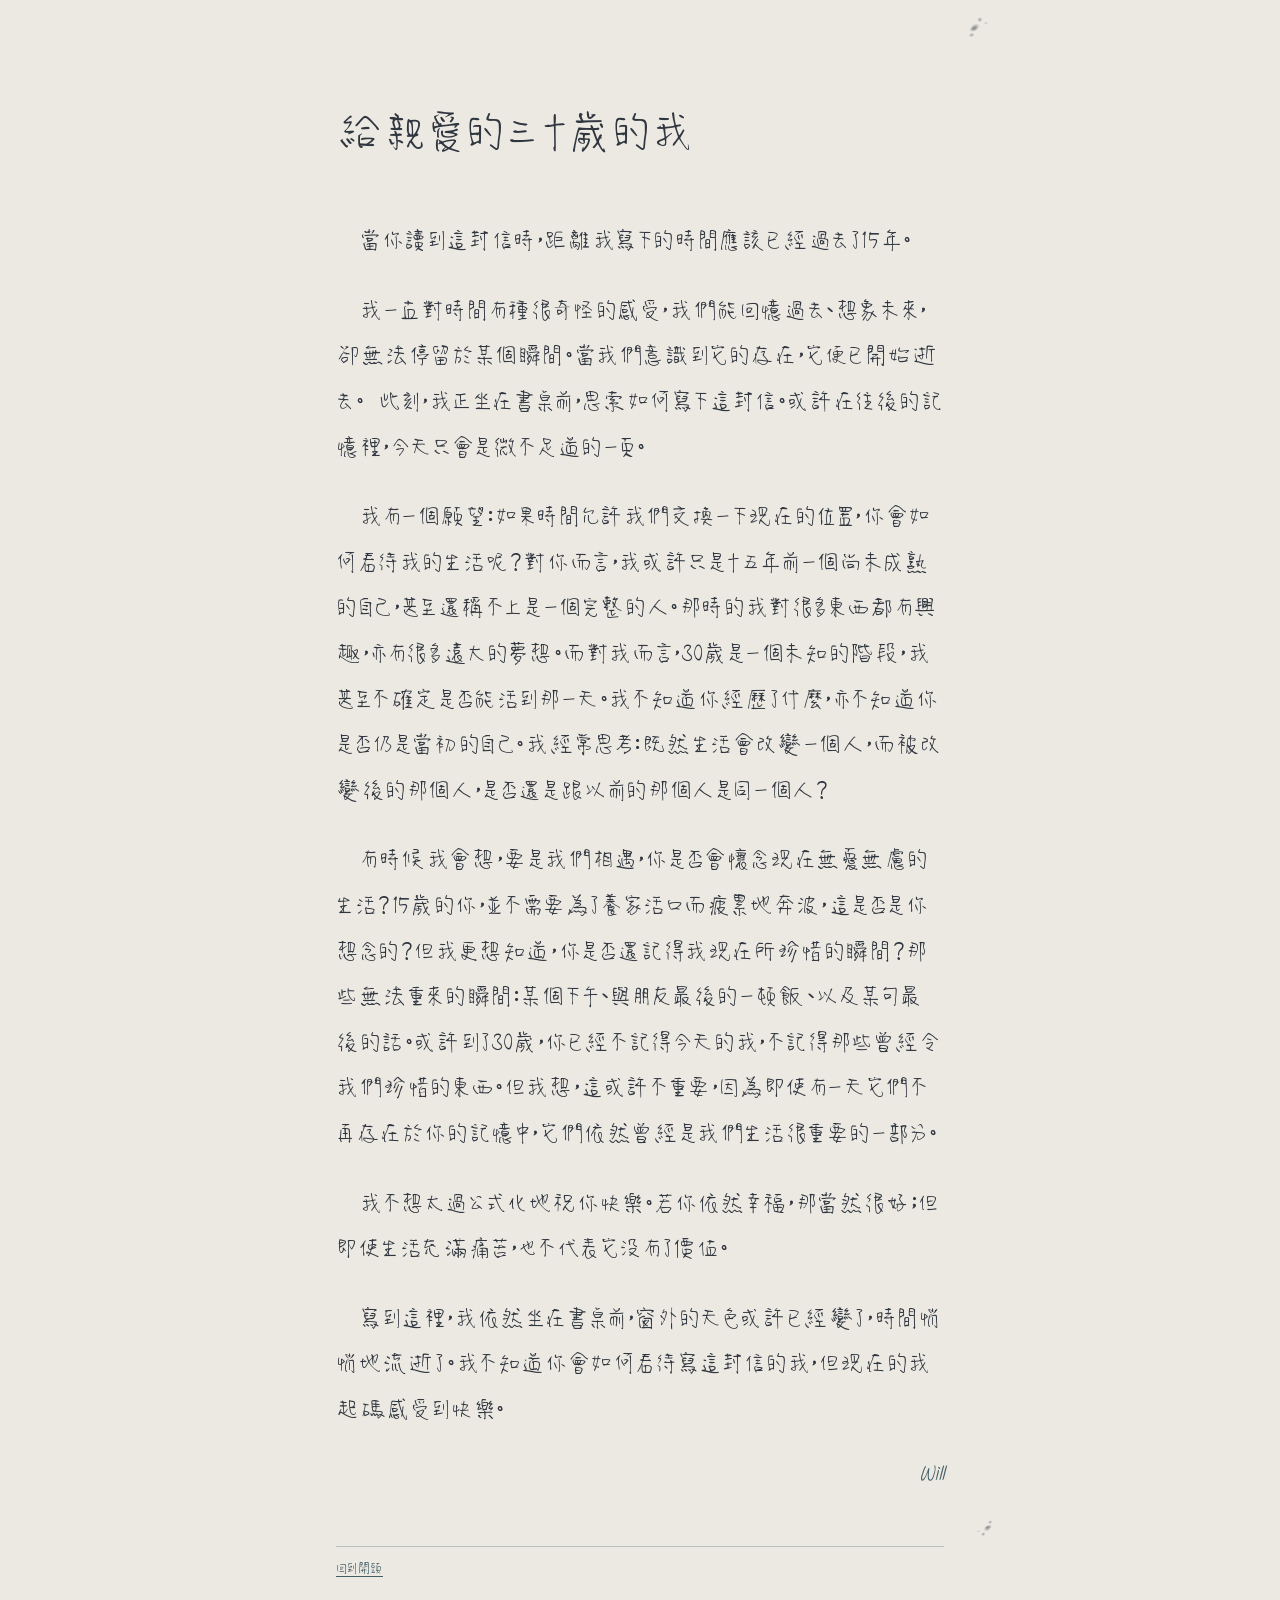
==== handwritten/index.html @ 2702db70 "Add the handwritten edition" ====
<!doctype html>
<html lang="zh-Hant">
<head>
  <meta charset="utf-8">
  <meta name="viewport" content="width=device-width, initial-scale=1, viewport-fit=cover">
  <meta name="description" content="Will 寫給十五年後的自己的一封信。">
  <meta name="theme-color" content="#ece9e2">
  <title>給親愛的三十歲的我 · Will</title>
  <link rel="icon" href="favicon.svg" type="image/svg+xml">
  <link rel="stylesheet" href="letter.css">
</head>
<body>
  <main class="page" id="top">
    <article class="letter" aria-labelledby="title">
      <header class="letter-header">
        <h1 id="title">給親愛的三十歲的我</h1>
      </header>
      <div class="letter-body">
        <p>當你讀到這封信時，距離我寫下的時間應該已經過去了15年。</p>
        <p>我一直對時間有種很奇怪的感受，我們能回憶過去、想象未來，卻無法停留於某個瞬間。當我們意識到它的存在，它便已開始逝去。 此刻，我正坐在書桌前，思索如何寫下這封信。或許在往後的記憶裡，今天只會是微不足道的一頁。</p>
        <p>我有一個願望：如果時間允許我們交換一下現在的位置，你會如何看待我的生活呢？對你而言，我或許只是十五年前一個尚未成熟的自己，甚至還稱不上是一個完整的人。那時的我對很多東西都有興趣，亦有很多遠大的夢想。而對我而言，30歲是一個未知的階段，我甚至不確定是否能活到那一天。我不知道你經歷了什麼，亦不知道你是否仍是當初的自己。我經常思考：既然生活會改變一個人，而被改變後的那個人，是否還是跟以前的那個人是同一個人？</p>
        <p>有時候我會想，要是我們相遇，你是否會懷念現在無憂無慮的生活？15歲的你，並不需要為了養家活口而疲累地奔波，這是否是你想念的？但我更想知道，你是否還記得我現在所珍惜的瞬間？那些無法重來的瞬間：某個下午、與朋友最後的一頓飯、以及某句最後的話。或許到了30歲，你已經不記得今天的我，不記得那些曾經令我們珍惜的東西。但我想，這或許不重要，因為即使有一天它們不再存在於你的記憶中，它們依然曾經是我們生活很重要的一部分。</p>
        <p>我不想太過公式化地祝你快樂。若你依然幸福，那當然很好；但即使生活充滿痛苦，也不代表它沒有了價值。</p>
        <p>寫到這裡，我依然坐在書桌前，窗外的天色或許已經變了，時間悄悄地流逝了。我不知道你會如何看待寫這封信的我，但現在的我起碼感受到快樂。</p>
      </div>
      <p class="signature" lang="en">Will</p>
    </article>
    <footer><a href="#top">回到開頭</a></footer>
  </main>
</body>
</html>
---- handwritten/letter.css ----
@font-face {
  font-family: "Letter Hand";
  src: url("letter-hand.ttf") format("truetype");
  font-weight: 400;
  font-style: normal;
  font-display: swap;
}

:root {
  color-scheme: light;
  background: #ece9e2;
  color: #30363f;
  font-family: "Letter Hand", "Kaiti TC", "BiauKai", "KaiTi", "Songti TC", serif;
  writing-mode: horizontal-tb;
  -webkit-text-size-adjust: 100%;
}

*, *::before, *::after { box-sizing: border-box; }

body { margin: 0; }

.page {
  --gutter: clamp(1.35rem, 6vw, 4rem);
  position: relative;
  max-width: 46rem;
  margin-inline: auto;
  padding-top: calc(clamp(2.8rem, 8vw, 7rem) + env(safe-area-inset-top));
  padding-right: max(var(--gutter), env(safe-area-inset-right));
  padding-bottom: calc(2.5rem + env(safe-area-inset-bottom));
  padding-left: max(var(--gutter), env(safe-area-inset-left));
}

.page::before, .page::after {
  position: absolute;
  width: 1.8rem;
  height: 1.4rem;
  content: "";
  pointer-events: none;
  background:
    radial-gradient(ellipse at 36% 52%, #343f4c65 0 7%, transparent 16%),
    radial-gradient(ellipse at 44% 46%, #343f4c40 0 9%, transparent 18%),
    radial-gradient(ellipse at 66% 22%, #343f4c54 0 4%, transparent 9%),
    radial-gradient(ellipse at 82% 46%, #343f4c36 0 2%, transparent 7%),
    radial-gradient(ellipse at 22% 76%, #343f4c41 0 4%, transparent 9%);
}

.page::before {
  top: calc(1rem + env(safe-area-inset-top));
  right: max(1rem, env(safe-area-inset-right));
  transform: rotate(-19deg);
}

.page::after {
  right: max(.5rem, env(safe-area-inset-right));
  bottom: calc(5.75rem + env(safe-area-inset-bottom));
  transform: scale(.8) rotate(163deg);
}

.letter-header {
  padding-bottom: clamp(2rem, 6vw, 3.25rem);
}

h1 {
  margin: 0;
  font-size: clamp(1.8rem, 6.3vw, 2.85rem);
  font-weight: 400;
  line-height: 1.4;
  letter-spacing: .02em;
}

.signature {
  margin: 1.65rem 0 0;
  color: #425e65;
  font-size: 1.4rem;
  font-style: italic;
  line-height: 1.4;
  text-align: end;
}

.letter-body {
  font-size: clamp(1.3125rem, 2vw, 1.5rem);
  line-height: 1.9;
  letter-spacing: .025em;
  overflow-wrap: break-word;
}

.letter-body p {
  margin: 0 0 1em;
  text-indent: 1em;
}
.letter-body p:last-child { margin-bottom: 0; }

footer {
  margin-top: clamp(2rem, 5vw, 3.5rem);
  border-top: 1px solid #b9c1bf;
}

footer a {
  display: inline-flex;
  align-items: center;
  min-height: 44px;
  color: #425e65;
  font-size: .84rem;
  text-underline-offset: .28em;
}

footer a:focus-visible {
  outline: 2px solid currentColor;
  outline-offset: 4px;
}
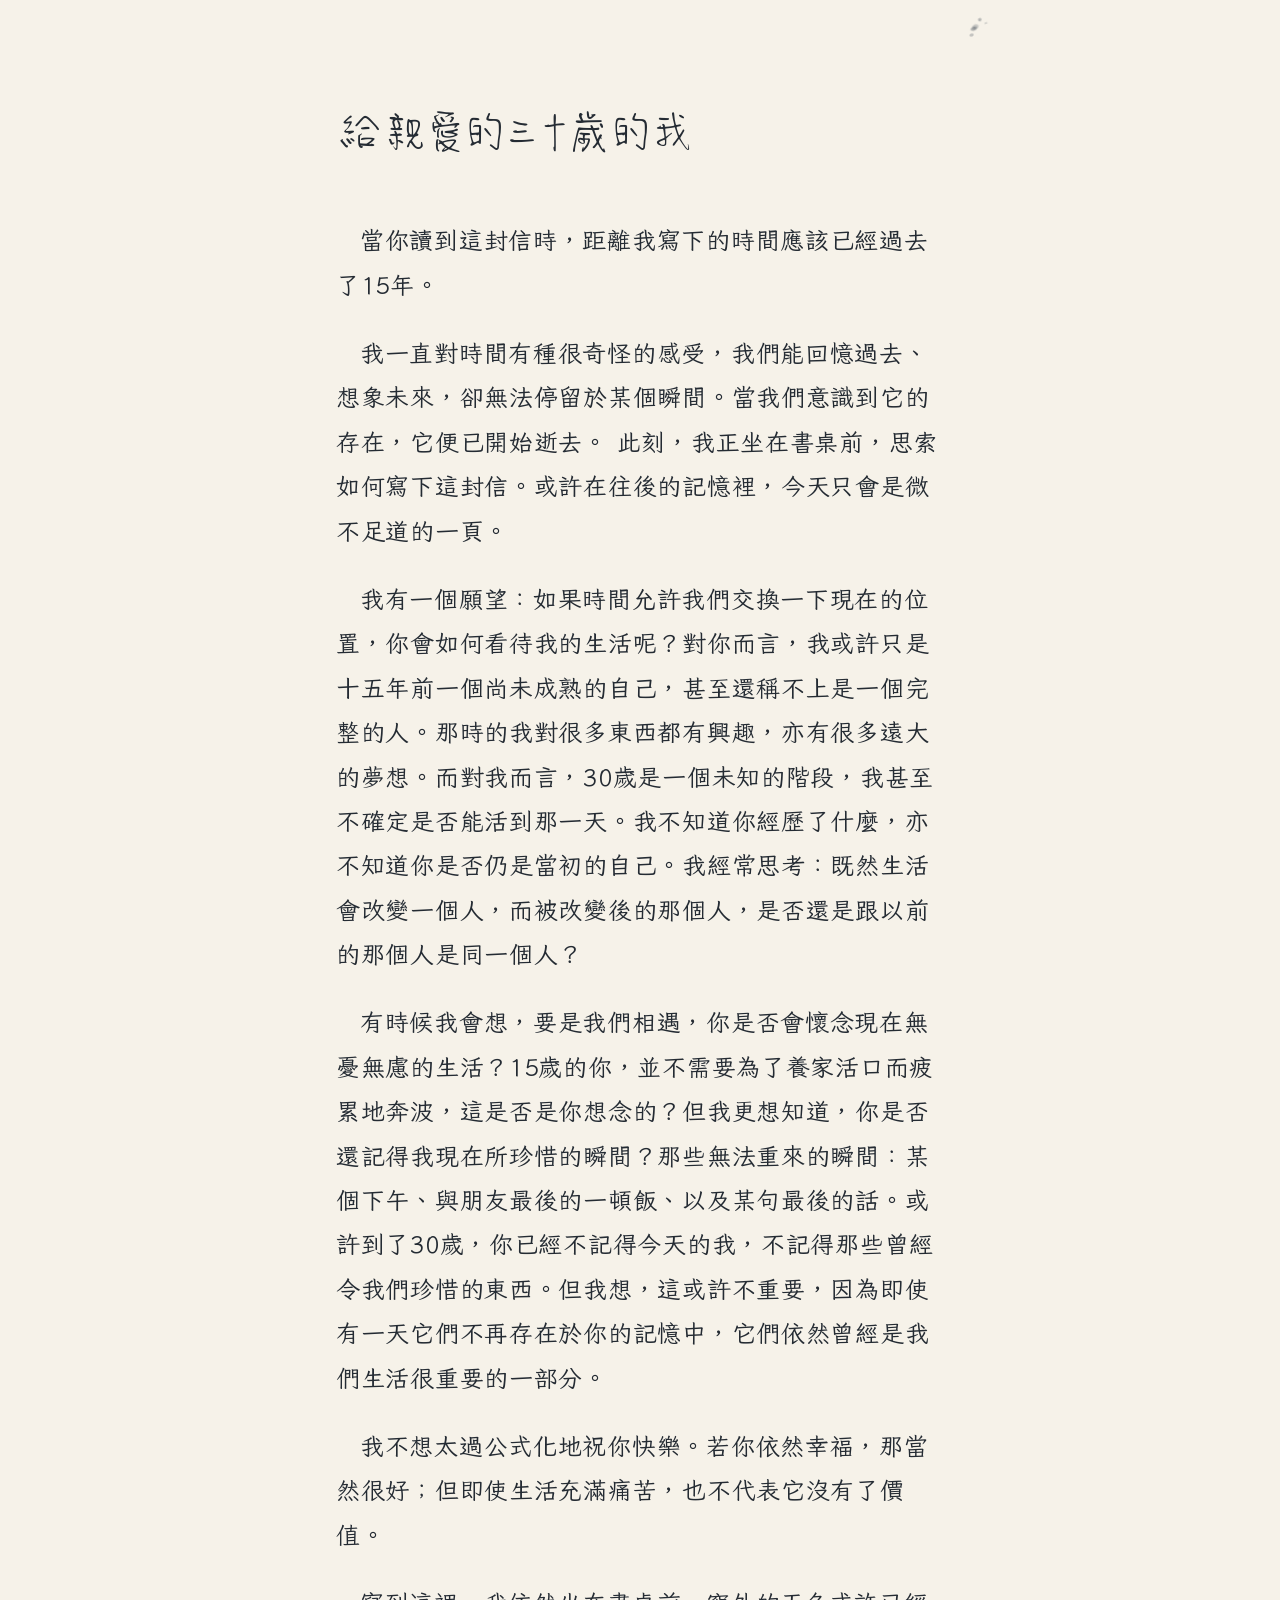
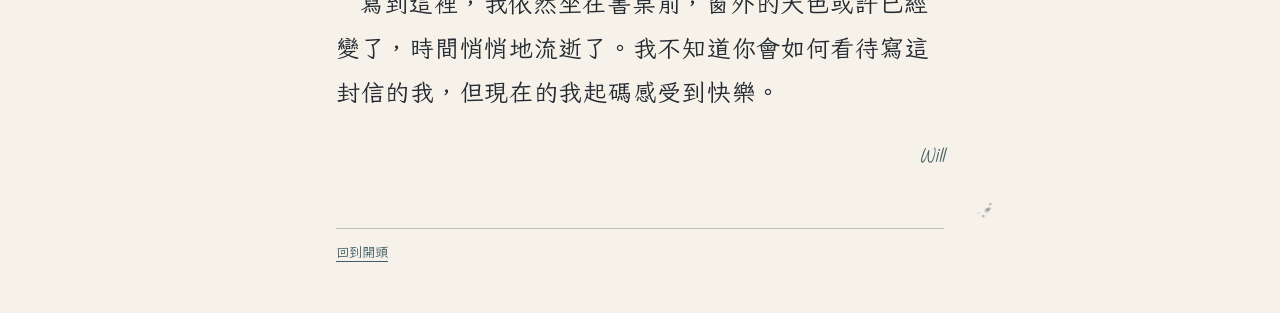
==== commit fde355d4: "Improve readability of the handwritten letter" ====
--- a/handwritten/index.html
+++ b/handwritten/index.html
@@ -4,7 +4,7 @@
   <meta charset="utf-8">
   <meta name="viewport" content="width=device-width, initial-scale=1, viewport-fit=cover">
   <meta name="description" content="Will 寫給十五年後的自己的一封信。">
-  <meta name="theme-color" content="#ece9e2">
+  <meta name="theme-color" content="#f6f2e9">
   <title>給親愛的三十歲的我 · Will</title>
   <link rel="icon" href="favicon.svg" type="image/svg+xml">
   <link rel="stylesheet" href="letter.css">
--- a/handwritten/letter.css
+++ b/handwritten/letter.css
@@ -6,11 +6,19 @@
   font-display: swap;
 }
 
+@font-face {
+  font-family: "Readable Hand";
+  src: url("readable-hand.ttf") format("truetype");
+  font-weight: 400;
+  font-style: normal;
+  font-display: swap;
+}
+
 :root {
   color-scheme: light;
-  background: #ece9e2;
-  color: #30363f;
-  font-family: "Letter Hand", "Kaiti TC", "BiauKai", "KaiTi", "Songti TC", serif;
+  background: #f6f2e9;
+  color: #242b33;
+  font-family: "Readable Hand", "Kaiti TC", "BiauKai", "KaiTi", "Songti TC", serif;
   writing-mode: horizontal-tb;
   -webkit-text-size-adjust: 100%;
 }
@@ -62,6 +70,7 @@
 
 h1 {
   margin: 0;
+  font-family: "Letter Hand", "Readable Hand", "Kaiti TC", serif;
   font-size: clamp(1.8rem, 6.3vw, 2.85rem);
   font-weight: 400;
   line-height: 1.4;
@@ -71,6 +80,7 @@
 .signature {
   margin: 1.65rem 0 0;
   color: #425e65;
+  font-family: "Letter Hand", Georgia, serif;
   font-size: 1.4rem;
   font-style: italic;
   line-height: 1.4;
@@ -78,9 +88,9 @@
 }
 
 .letter-body {
-  font-size: clamp(1.3125rem, 2vw, 1.5rem);
-  line-height: 1.9;
-  letter-spacing: .025em;
+  font-size: clamp(1.375rem, 2vw, 1.5rem);
+  line-height: 1.85;
+  letter-spacing: .03em;
   overflow-wrap: break-word;
 }
 
